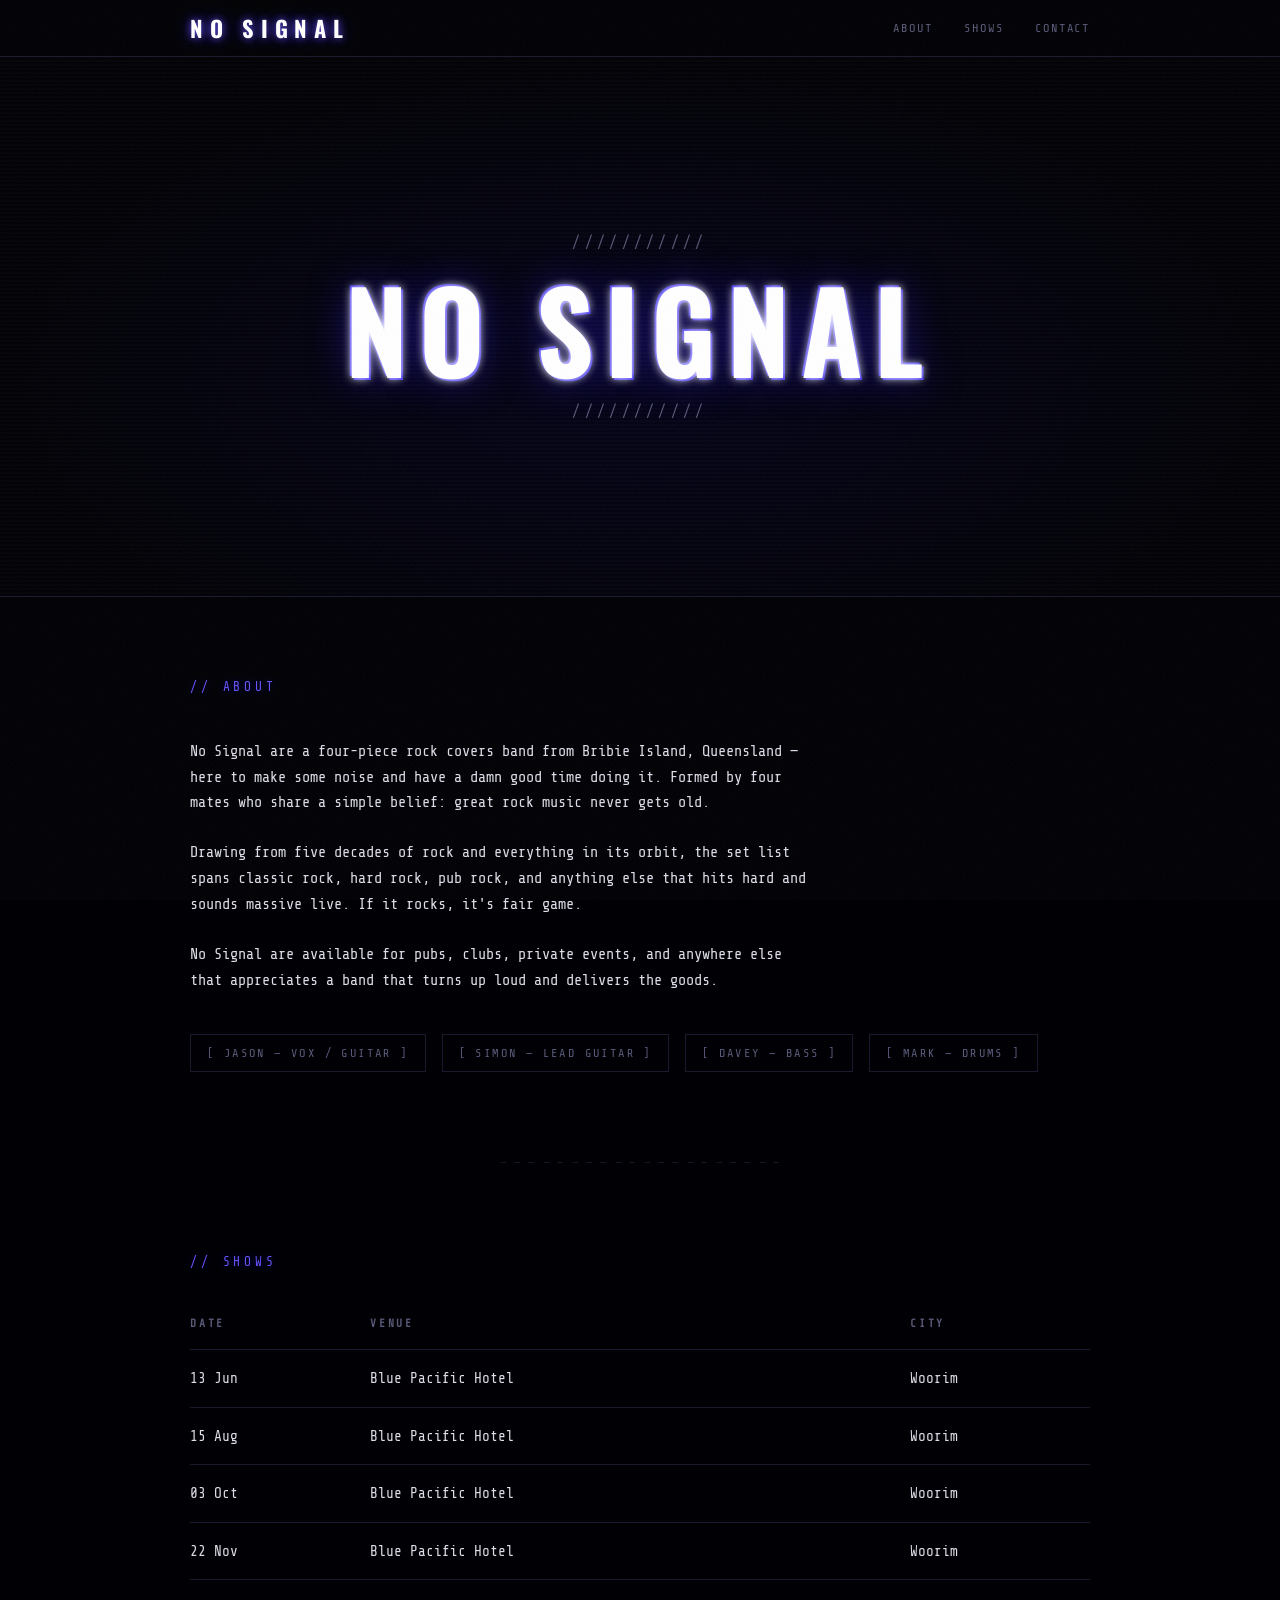
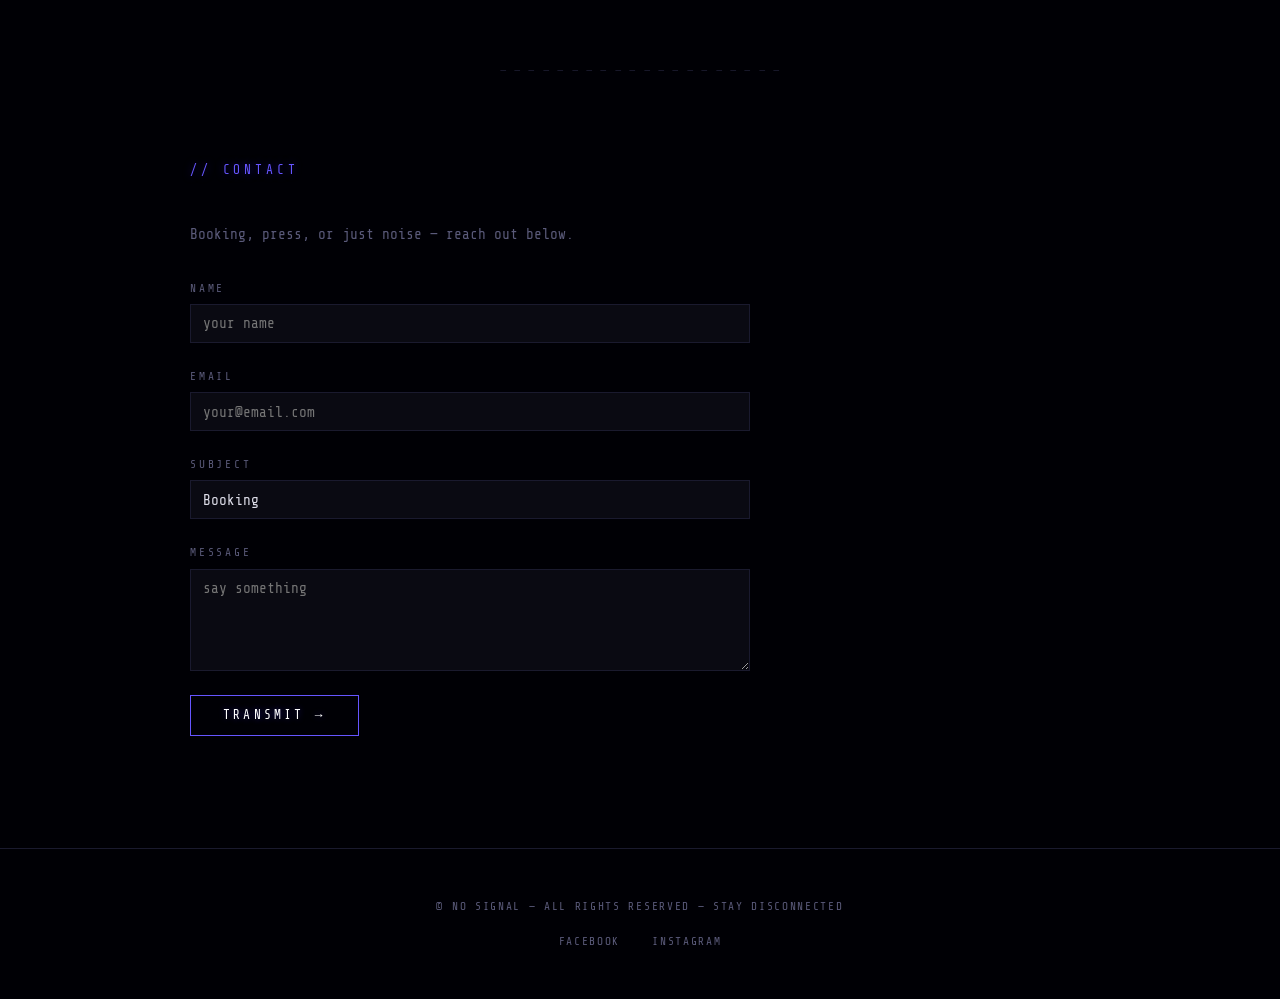
==== index.html @ b565d9ef "Hook up contact form to Formspree" ====
<!DOCTYPE html>
<html lang="en">
<head>
  <meta charset="UTF-8" />
  <meta name="viewport" content="width=device-width, initial-scale=1.0" />
  <title>NO SIGNAL</title>
  <link rel="stylesheet" href="style.css" />
</head>
<body>

  <div class="noise"></div>

  <header>
    <div class="header-inner">
      <h1 class="band-name">NO SIGNAL</h1>
      <nav>
        <a href="#about">ABOUT</a>
        <a href="#shows">SHOWS</a>
        <a href="#contact">CONTACT</a>
      </nav>
    </div>
  </header>

  <section class="hero">
    <div class="hero-text">
      <span class="static-line">///////////</span>
      <h2>NO SIGNAL</h2>
      <span class="static-line">///////////</span>
    </div>
  </section>

  <section id="about" class="section">
    <div class="section-inner">
      <h3 class="section-title">// ABOUT</h3>
      <div class="about-content">
        <p>
          No Signal are a four-piece rock covers band from Bribie Island,
          Queensland — here to make some noise and have a damn good time
          doing it. Formed by four mates who share a simple belief: great
          rock music never gets old.
        </p>
        <p>
          Drawing from five decades of rock and everything in its orbit,
          the set list spans classic rock, hard rock, pub rock, and
          anything else that hits hard and sounds massive live. If it
          rocks, it's fair game.
        </p>
        <p>
          No Signal are available for pubs, clubs, private events, and
          anywhere else that appreciates a band that turns up loud and
          delivers the goods.
        </p>
        <div class="members">
          <div class="member">[ JASON — VOX / GUITAR ]</div>
          <div class="member">[ SIMON — LEAD GUITAR ]</div>
          <div class="member">[ DAVEY — BASS ]</div>
          <div class="member">[ MARK — DRUMS ]</div>
        </div>
      </div>
    </div>
  </section>

  <div class="divider">— — — — — — — — — — — — — — — — — — — —</div>

  <section id="shows" class="section">
    <div class="section-inner">
      <h3 class="section-title">// SHOWS</h3>
      <table class="shows-table">
        <thead>
          <tr>
            <th>DATE</th>
            <th>VENUE</th>
            <th>CITY</th>
            <th></th>
          </tr>
        </thead>
        <tbody>
          <tr>
            <td>13 Jun</td>
            <td>Blue Pacific Hotel</td>
            <td>Woorim</td>
            <td></td>
          </tr>
          <tr>
            <td>15 Aug</td>
            <td>Blue Pacific Hotel</td>
            <td>Woorim</td>
            <td></td>
          </tr>
          <tr>
            <td>03 Oct</td>
            <td>Blue Pacific Hotel</td>
            <td>Woorim</td>
            <td></td>
          </tr>
          <tr>
            <td>22 Nov</td>
            <td>Blue Pacific Hotel</td>
            <td>Woorim</td>
            <td></td>
          </tr>
        </tbody>
      </table>
    </div>
  </section>

  <div class="divider">— — — — — — — — — — — — — — — — — — — —</div>

  <section id="contact" class="section">
    <div class="section-inner">
      <h3 class="section-title">// CONTACT</h3>
      <p class="contact-intro">Booking, press, or just noise — reach out below.</p>
      <form class="contact-form" action="https://formspree.io/f/mnjyqgdb" method="POST" onsubmit="handleSubmit(event)">
        <div class="field">
          <label for="name">NAME</label>
          <input type="text" id="name" name="name" placeholder="your name" required />
        </div>
        <div class="field">
          <label for="email">EMAIL</label>
          <input type="email" id="email" name="email" placeholder="your@email.com" required />
        </div>
        <div class="field">
          <label for="subject">SUBJECT</label>
          <select id="subject" name="subject">
            <option value="booking">Booking</option>
            <option value="press">Press</option>
            <option value="other">Other</option>
          </select>
        </div>
        <div class="field">
          <label for="message">MESSAGE</label>
          <textarea id="message" name="message" placeholder="say something" rows="5" required></textarea>
        </div>
        <button type="submit" class="submit-btn">TRANSMIT →</button>
        <p class="form-note" id="form-note"></p>
      </form>
    </div>
  </section>

  <footer>
    <p>© NO SIGNAL — ALL RIGHTS RESERVED — STAY DISCONNECTED</p>
    <div class="socials">
      <a href="https://www.facebook.com/profile.php?id=61578885463673" target="_blank" rel="noopener">FACEBOOK</a>
      <a href="https://www.instagram.com/no_signal_bribie" target="_blank" rel="noopener">INSTAGRAM</a>
    </div>
  </footer>

  <script src="script.js"></script>
</body>
</html>
---- style.css ----
@import url('https://fonts.googleapis.com/css2?family=Share+Tech+Mono&family=Oswald:wght@700&display=swap');

*, *::before, *::after {
  box-sizing: border-box;
  margin: 0;
  padding: 0;
}

:root {
  --bg: #000005;
  --surface: #0a0a12;
  --border: #1a1a2e;
  --text: #dddde8;
  --dim: #5a5a7a;
  --accent: #3322ee;
  --accent-bright: #6655ff;
  --glow: rgba(51, 34, 238, 0.5);
  --mono: 'Share Tech Mono', monospace;
  --display: 'Oswald', sans-serif;
}

html {
  scroll-behavior: smooth;
}

body {
  background: var(--bg);
  color: var(--text);
  font-family: var(--mono);
  font-size: 14px;
  line-height: 1.7;
  overflow-x: hidden;
  position: relative;
}

/* Grain overlay */
.noise {
  pointer-events: none;
  position: fixed;
  inset: 0;
  z-index: 999;
  opacity: 0.04;
  background-image: url("data:image/svg+xml,%3Csvg viewBox='0 0 256 256' xmlns='http://www.w3.org/2000/svg'%3E%3Cfilter id='noise'%3E%3CfeTurbulence type='fractalNoise' baseFrequency='0.9' numOctaves='4' stitchTiles='stitch'/%3E%3C/filter%3E%3Crect width='100%25' height='100%25' filter='url(%23noise)'/%3E%3C/svg%3E");
  background-size: 200px 200px;
}

/* ── HEADER ── */
header {
  position: sticky;
  top: 0;
  z-index: 100;
  background: var(--bg);
  border-bottom: 1px solid var(--border);
  padding: 0 2rem;
}

.header-inner {
  max-width: 900px;
  margin: 0 auto;
  display: flex;
  align-items: center;
  justify-content: space-between;
  height: 56px;
}

.band-name {
  font-family: var(--display);
  font-size: 1.4rem;
  letter-spacing: 0.3em;
  color: #fff;
  text-shadow: 0 0 8px var(--accent-bright), 0 0 20px var(--glow);
}

nav {
  display: flex;
  gap: 2rem;
}

nav a {
  color: var(--dim);
  text-decoration: none;
  letter-spacing: 0.15em;
  font-size: 0.75rem;
  transition: color 0.15s;
}

nav a:hover {
  color: #fff;
  text-shadow: 0 0 8px var(--glow);
}

/* ── HERO ── */
.hero {
  min-height: 60vh;
  display: flex;
  align-items: center;
  justify-content: center;
  text-align: center;
  background:
    repeating-linear-gradient(
      0deg,
      transparent,
      transparent 2px,
      rgba(255,255,255,0.015) 2px,
      rgba(255,255,255,0.015) 4px
    ),
    var(--bg);
  border-bottom: 1px solid var(--border);
  position: relative;
  overflow: hidden;
}

.hero::before {
  content: '';
  position: absolute;
  inset: 0;
  background: radial-gradient(ellipse at 50% 60%, rgba(51,34,238,0.08) 0%, transparent 70%);
}

.hero-text {
  position: relative;
  z-index: 1;
}


.hero-text h2 {
  font-family: var(--display);
  font-size: clamp(3rem, 10vw, 7rem);
  letter-spacing: 0.1em;
  line-height: 1;
  color: #fff;
  text-shadow:
    0 0 10px #fff,
    2px 2px 0 var(--accent),
    -2px -2px 0 var(--accent),
    0 0 40px var(--glow);
  margin: 1rem 0;
}

.static-line {
  display: block;
  color: var(--dim);
  letter-spacing: 0.3em;
  font-size: 0.9rem;
}

/* ── SECTIONS ── */
.section {
  padding: 5rem 2rem;
}

.section-inner {
  max-width: 900px;
  margin: 0 auto;
}

.section-title {
  font-family: var(--mono);
  font-size: 0.8rem;
  letter-spacing: 0.3em;
  color: var(--accent-bright);
  margin-bottom: 2.5rem;
  font-weight: normal;
  text-shadow: 0 0 8px var(--glow);
}

/* ── ABOUT ── */
.about-content p {
  max-width: 620px;
  color: var(--text);
  margin-bottom: 1.5rem;
  font-size: 0.95rem;
}

.members {
  display: flex;
  flex-wrap: wrap;
  gap: 1rem;
  margin-top: 2.5rem;
}

.member {
  border: 1px solid var(--border);
  padding: 0.5rem 1rem;
  color: var(--dim);
  font-size: 0.75rem;
  letter-spacing: 0.2em;
}

/* ── DIVIDER ── */
.divider {
  text-align: center;
  color: var(--border);
  font-size: 0.75rem;
  letter-spacing: 0.1em;
  overflow: hidden;
}

/* ── SHOWS ── */
.shows-table {
  width: 100%;
  border-collapse: collapse;
}

.shows-table th {
  text-align: left;
  font-size: 0.7rem;
  letter-spacing: 0.25em;
  color: var(--dim);
  padding-bottom: 1rem;
  border-bottom: 1px solid var(--border);
}

.shows-table td {
  padding: 1rem 0;
  border-bottom: 1px solid var(--border);
  font-size: 0.9rem;
}

.shows-table tr:hover td {
  color: #fff;
  text-shadow: 0 0 6px var(--glow);
}

.ticket-link {
  color: var(--accent-bright);
  text-decoration: none;
  font-size: 0.75rem;
  letter-spacing: 0.1em;
  opacity: 0.7;
  transition: opacity 0.15s;
}

.ticket-link:hover {
  opacity: 1;
}

/* ── CONTACT ── */
.contact-intro {
  color: var(--dim);
  margin-bottom: 2rem;
  font-size: 0.9rem;
}

.contact-form {
  max-width: 560px;
}

.field {
  margin-bottom: 1.5rem;
  display: flex;
  flex-direction: column;
  gap: 0.4rem;
}

.field label {
  font-size: 0.7rem;
  letter-spacing: 0.25em;
  color: var(--dim);
}

.field input,
.field textarea,
.field select {
  background: var(--surface);
  border: 1px solid var(--border);
  color: var(--text);
  font-family: var(--mono);
  font-size: 0.9rem;
  padding: 0.65rem 0.75rem;
  outline: none;
  transition: border-color 0.15s;
  width: 100%;
  appearance: none;
}

.field input:focus,
.field textarea:focus,
.field select:focus {
  border-color: var(--accent-bright);
  box-shadow: 0 0 8px var(--glow);
}

.field textarea {
  resize: vertical;
}

.submit-btn {
  background: transparent;
  border: 1px solid var(--accent-bright);
  color: #fff;
  font-family: var(--mono);
  font-size: 0.8rem;
  letter-spacing: 0.25em;
  padding: 0.75rem 2rem;
  cursor: pointer;
  transition: background 0.15s, box-shadow 0.15s;
  text-shadow: 0 0 6px var(--glow);
}

.submit-btn:hover {
  background: var(--accent);
  box-shadow: 0 0 16px var(--glow);
}

.form-note {
  margin-top: 1rem;
  font-size: 0.8rem;
  color: var(--dim);
  min-height: 1.2em;
}

/* ── FOOTER ── */
footer {
  padding: 3rem 2rem;
  border-top: 1px solid var(--border);
  text-align: center;
  color: var(--dim);
  font-size: 0.7rem;
  letter-spacing: 0.15em;
}

.socials {
  display: flex;
  justify-content: center;
  gap: 2rem;
  margin-top: 1rem;
}

.socials a {
  color: var(--dim);
  text-decoration: none;
  transition: color 0.15s;
}

.socials a:hover {
  color: #fff;
  text-shadow: 0 0 8px var(--glow);
}

/* ── RESPONSIVE ── */
@media (max-width: 600px) {
  .header-inner {
    flex-direction: column;
    height: auto;
    padding: 0.75rem 0;
    gap: 0.5rem;
  }

  nav {
    gap: 1.2rem;
  }

  .shows-table th:last-child,
  .shows-table td:last-child {
    display: none;
  }
}
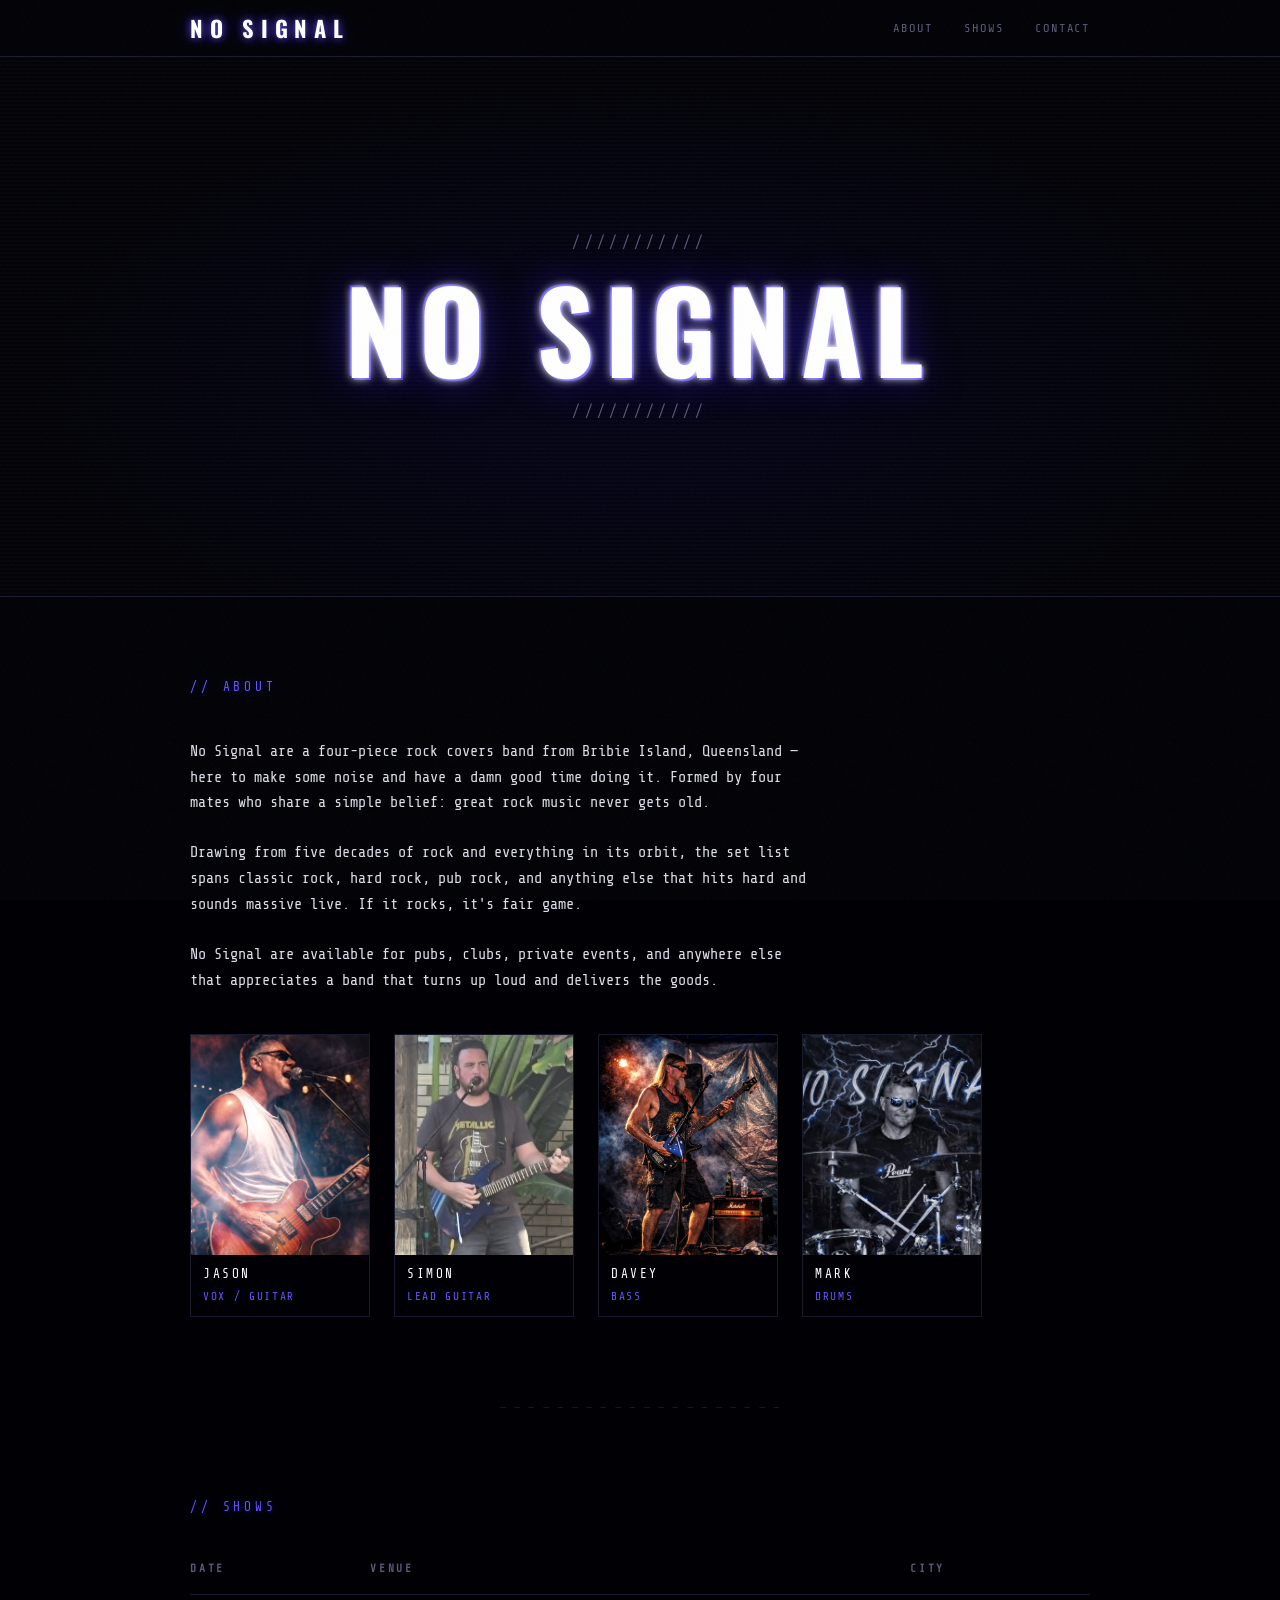
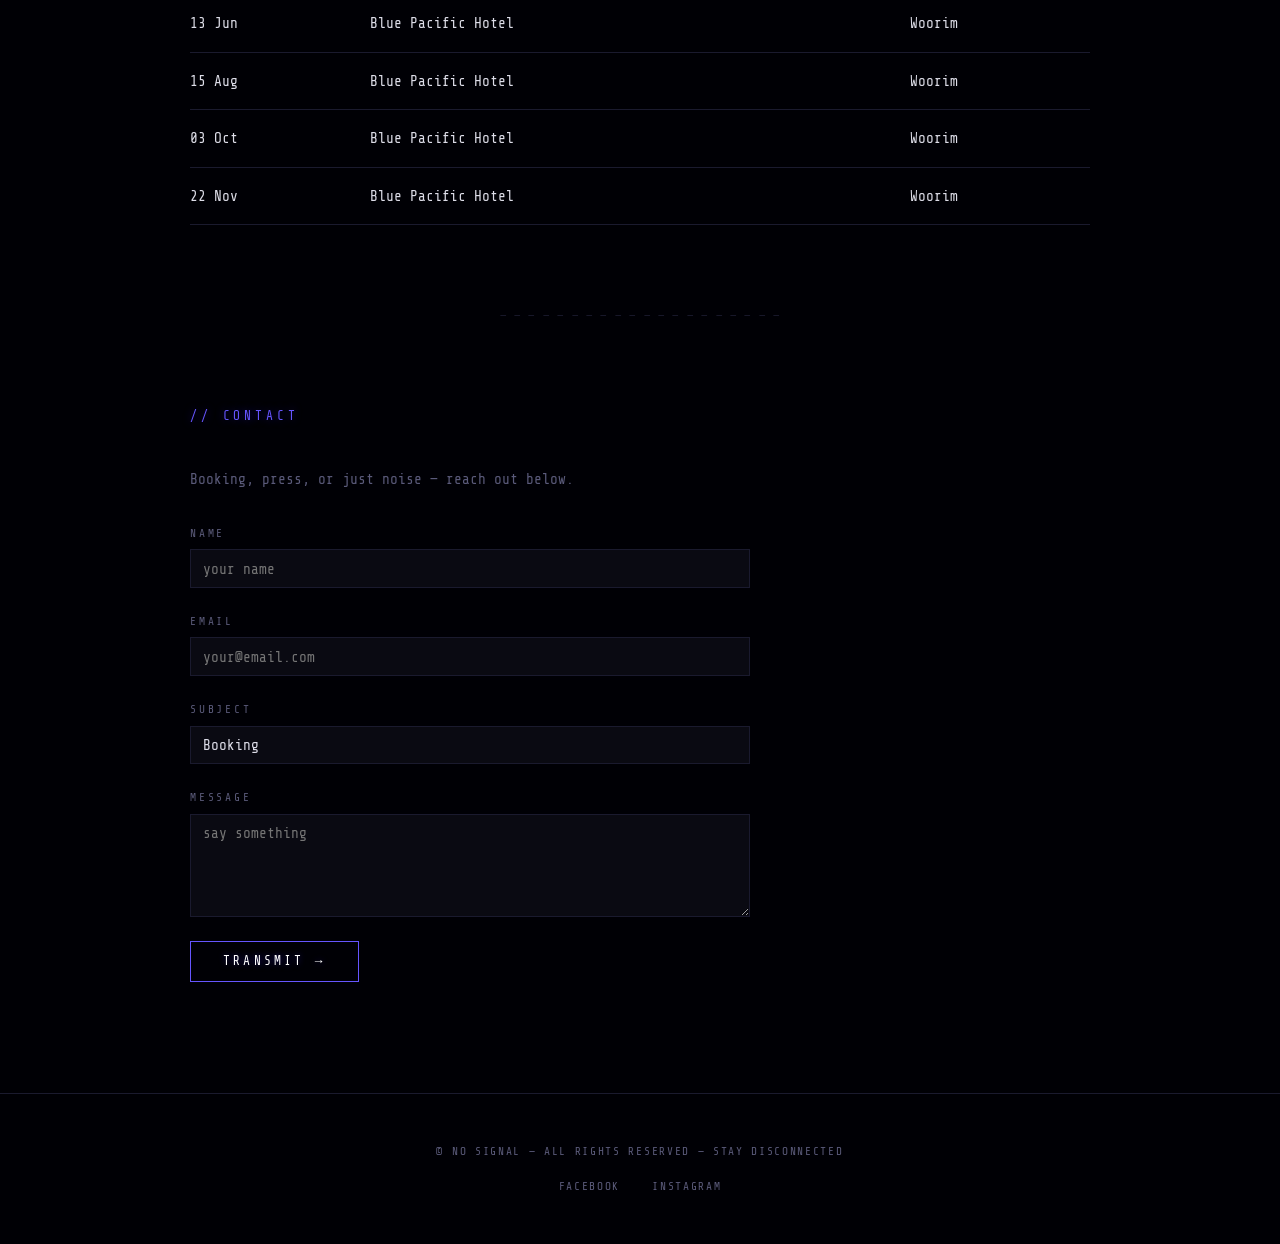
==== commit 6b3c8acb: "Add member photos to About section" ====
--- a/index.html
+++ b/index.html
@@ -51,10 +51,26 @@
           delivers the goods.
         </p>
         <div class="members">
-          <div class="member">[ JASON — VOX / GUITAR ]</div>
-          <div class="member">[ SIMON — LEAD GUITAR ]</div>
-          <div class="member">[ DAVEY — BASS ]</div>
-          <div class="member">[ MARK — DRUMS ]</div>
+          <div class="member">
+            <img src="images/jason.png" alt="Jason" class="member-photo" />
+            <div class="member-name">JASON</div>
+            <div class="member-role">VOX / GUITAR</div>
+          </div>
+          <div class="member">
+            <img src="images/Simon_bio.jpg" alt="Simon" class="member-photo" />
+            <div class="member-name">SIMON</div>
+            <div class="member-role">LEAD GUITAR</div>
+          </div>
+          <div class="member">
+            <img src="images/Davey.jpg" alt="Davey" class="member-photo" />
+            <div class="member-name">DAVEY</div>
+            <div class="member-role">BASS</div>
+          </div>
+          <div class="member">
+            <img src="images/mark.png" alt="Mark" class="member-photo" />
+            <div class="member-name">MARK</div>
+            <div class="member-role">DRUMS</div>
+          </div>
         </div>
       </div>
     </div>
@@ -110,7 +126,7 @@
     <div class="section-inner">
       <h3 class="section-title">// CONTACT</h3>
       <p class="contact-intro">Booking, press, or just noise — reach out below.</p>
-      <form class="contact-form" action="https://formspree.io/f/mnjyqgdb" method="POST" onsubmit="handleSubmit(event)">
+      <form class="contact-form" onsubmit="handleSubmit(event)">
         <div class="field">
           <label for="name">NAME</label>
           <input type="text" id="name" name="name" placeholder="your name" required />
--- a/style.css
+++ b/style.css
@@ -175,16 +175,38 @@
 .members {
   display: flex;
   flex-wrap: wrap;
-  gap: 1rem;
+  gap: 1.5rem;
   margin-top: 2.5rem;
 }
 
 .member {
   border: 1px solid var(--border);
-  padding: 0.5rem 1rem;
-  color: var(--dim);
-  font-size: 0.75rem;
+  width: 180px;
+  overflow: hidden;
+  flex-shrink: 0;
+}
+
+.member-photo {
+  width: 100%;
+  height: 220px;
+  object-fit: cover;
+  object-position: top;
+  display: block;
+  filter: grayscale(20%) contrast(1.05);
+}
+
+.member-name {
+  padding: 0.6rem 0.75rem 0.1rem;
+  font-size: 0.8rem;
   letter-spacing: 0.2em;
+  color: #fff;
+}
+
+.member-role {
+  padding: 0 0.75rem 0.6rem;
+  font-size: 0.7rem;
+  letter-spacing: 0.15em;
+  color: var(--accent-bright);
 }
 
 /* ── DIVIDER ── */
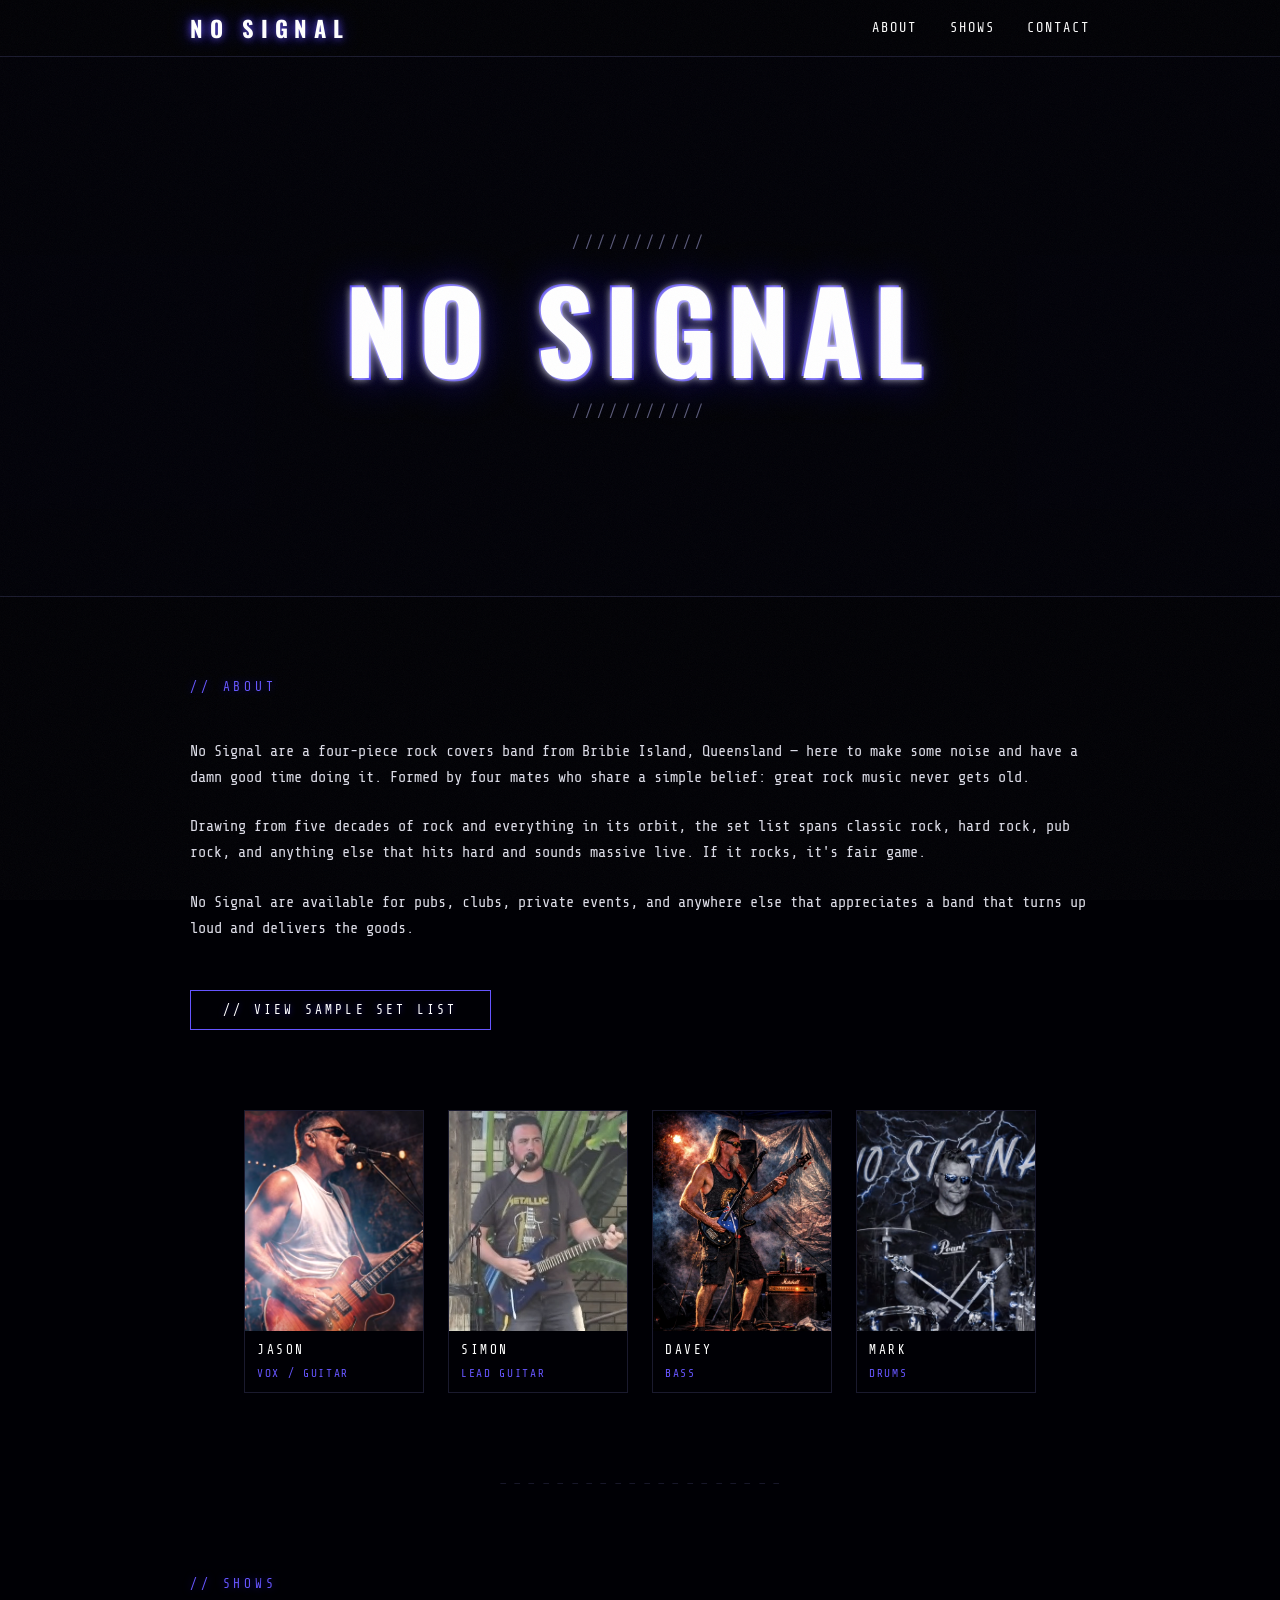
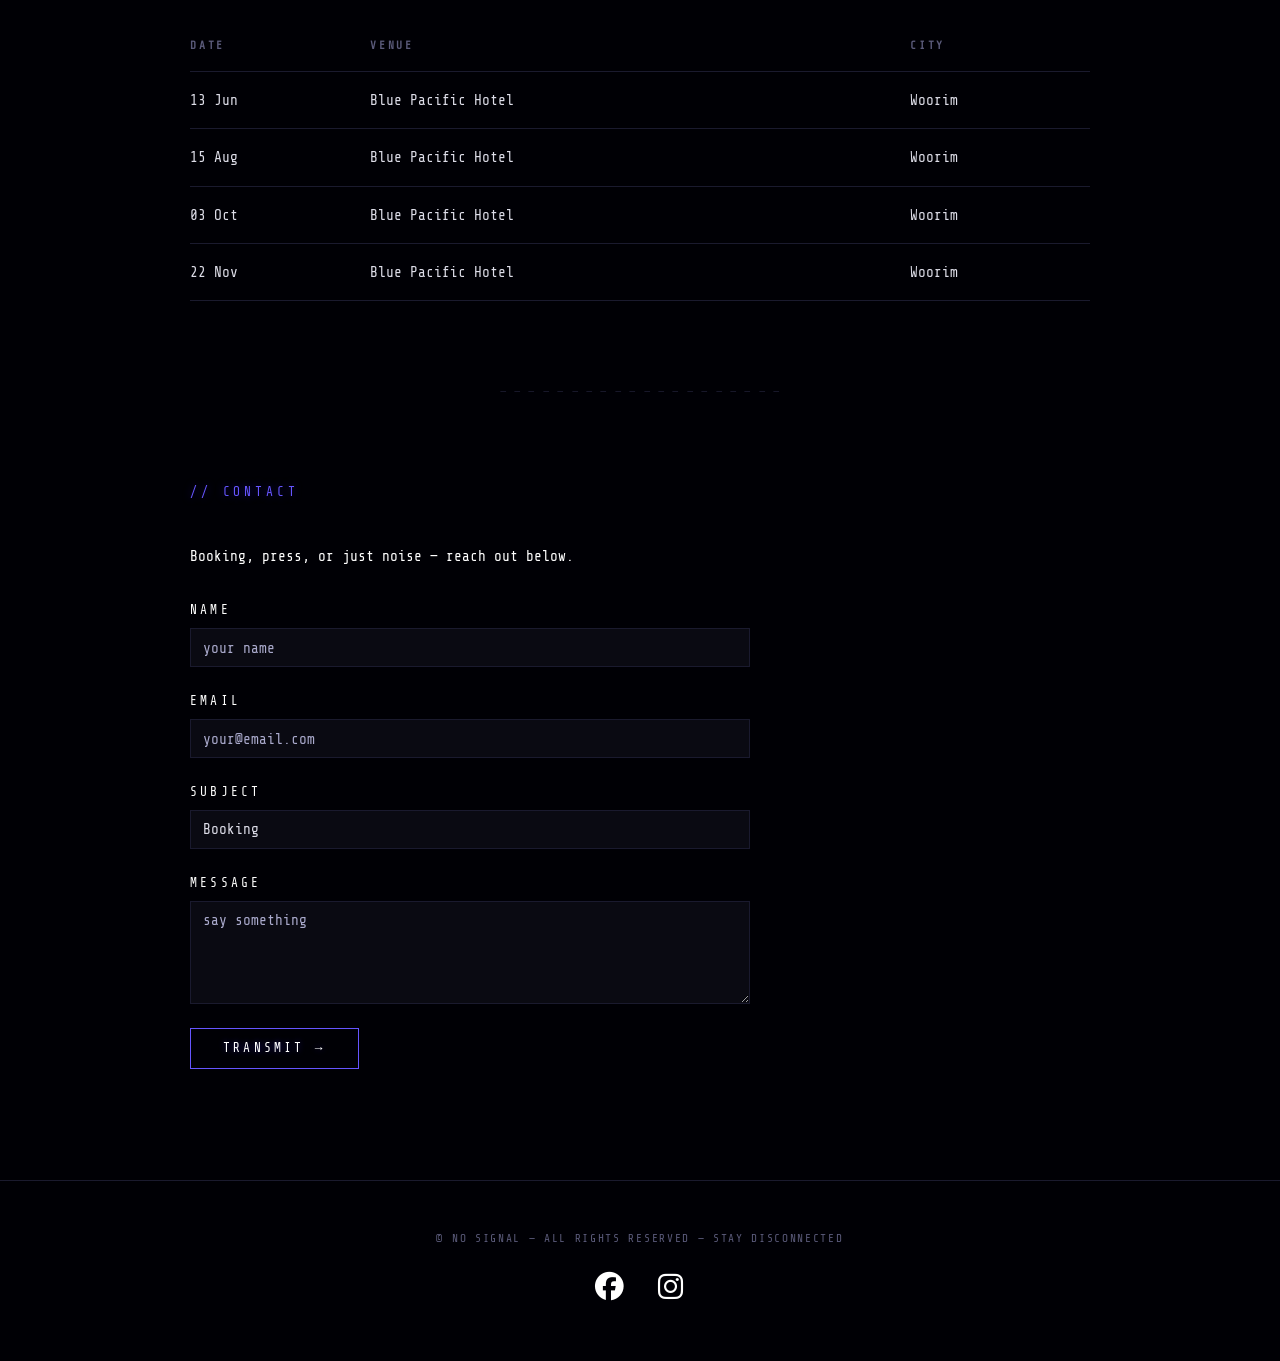
==== commit aa829f71: "Add banner image, set list modal, brighter nav/form text, social icons, centred members, full-width " ====
--- a/index.html
+++ b/index.html
@@ -5,6 +5,7 @@
   <meta name="viewport" content="width=device-width, initial-scale=1.0" />
   <title>NO SIGNAL</title>
   <link rel="stylesheet" href="style.css" />
+  <link rel="stylesheet" href="https://cdnjs.cloudflare.com/ajax/libs/font-awesome/6.5.0/css/all.min.css" />
 </head>
 <body>
 
@@ -50,6 +51,8 @@
           anywhere else that appreciates a band that turns up loud and
           delivers the goods.
         </p>
+        <button class="setlist-btn" onclick="openSetlist()">// VIEW SAMPLE SET LIST</button>
+
         <div class="members">
           <div class="member">
             <img src="images/jason.png" alt="Jason" class="member-photo" />
@@ -126,7 +129,7 @@
     <div class="section-inner">
       <h3 class="section-title">// CONTACT</h3>
       <p class="contact-intro">Booking, press, or just noise — reach out below.</p>
-      <form class="contact-form" onsubmit="handleSubmit(event)">
+      <form class="contact-form" action="https://formspree.io/f/mnjyqgdb" method="POST" onsubmit="handleSubmit(event)">
         <div class="field">
           <label for="name">NAME</label>
           <input type="text" id="name" name="name" placeholder="your name" required />
@@ -156,10 +159,20 @@
   <footer>
     <p>© NO SIGNAL — ALL RIGHTS RESERVED — STAY DISCONNECTED</p>
     <div class="socials">
-      <a href="https://www.facebook.com/profile.php?id=61578885463673" target="_blank" rel="noopener">FACEBOOK</a>
-      <a href="https://www.instagram.com/no_signal_bribie" target="_blank" rel="noopener">INSTAGRAM</a>
+      <a href="https://www.facebook.com/profile.php?id=61578885463673" target="_blank" rel="noopener" aria-label="Facebook"><i class="fa-brands fa-facebook"></i></a>
+      <a href="https://www.instagram.com/no_signal_bribie" target="_blank" rel="noopener" aria-label="Instagram"><i class="fa-brands fa-instagram"></i></a>
     </div>
   </footer>
+
+  <div class="modal-overlay" id="setlist-modal" onclick="closeSetlist(event)">
+    <div class="modal">
+      <div class="modal-header">
+        <span class="section-title">// SET LIST</span>
+        <button class="modal-close" onclick="closeSetlist()">&times;</button>
+      </div>
+      <ul class="setlist" id="setlist-content"></ul>
+    </div>
+  </div>
 
   <script src="script.js"></script>
 </body>
--- a/style.css
+++ b/style.css
@@ -77,11 +77,11 @@
 }
 
 nav a {
-  color: var(--dim);
+  color: #fff;
   text-decoration: none;
   letter-spacing: 0.15em;
-  font-size: 0.75rem;
-  transition: color 0.15s;
+  font-size: 0.85rem;
+  transition: color 0.15s, text-shadow 0.15s;
 }
 
 nav a:hover {
@@ -96,15 +96,7 @@
   align-items: center;
   justify-content: center;
   text-align: center;
-  background:
-    repeating-linear-gradient(
-      0deg,
-      transparent,
-      transparent 2px,
-      rgba(255,255,255,0.015) 2px,
-      rgba(255,255,255,0.015) 4px
-    ),
-    var(--bg);
+  background: url('images/banner.jpg') center center / cover no-repeat;
   border-bottom: 1px solid var(--border);
   position: relative;
   overflow: hidden;
@@ -114,7 +106,7 @@
   content: '';
   position: absolute;
   inset: 0;
-  background: radial-gradient(ellipse at 50% 60%, rgba(51,34,238,0.08) 0%, transparent 70%);
+  background: rgba(0, 0, 10, 0.5);
 }
 
 .hero-text {
@@ -166,7 +158,6 @@
 
 /* ── ABOUT ── */
 .about-content p {
-  max-width: 620px;
   color: var(--text);
   margin-bottom: 1.5rem;
   font-size: 0.95rem;
@@ -177,6 +168,7 @@
   flex-wrap: wrap;
   gap: 1.5rem;
   margin-top: 2.5rem;
+  justify-content: center;
 }
 
 .member {
@@ -259,7 +251,7 @@
 
 /* ── CONTACT ── */
 .contact-intro {
-  color: var(--dim);
+  color: #fff;
   margin-bottom: 2rem;
   font-size: 0.9rem;
 }
@@ -276,9 +268,14 @@
 }
 
 .field label {
-  font-size: 0.7rem;
+  font-size: 0.8rem;
   letter-spacing: 0.25em;
-  color: var(--dim);
+  color: #fff;
+}
+
+.field input::placeholder,
+.field textarea::placeholder {
+  color: #aaaacc;
 }
 
 .field input,
@@ -332,6 +329,92 @@
   min-height: 1.2em;
 }
 
+/* ── SET LIST BUTTON ── */
+.setlist-btn {
+  background: transparent;
+  border: 1px solid var(--accent-bright);
+  color: #fff;
+  font-family: var(--mono);
+  font-size: 0.8rem;
+  letter-spacing: 0.25em;
+  padding: 0.75rem 2rem;
+  cursor: pointer;
+  margin: 1.5rem 0 2.5rem;
+  transition: background 0.15s, box-shadow 0.15s;
+  text-shadow: 0 0 6px var(--glow);
+}
+
+.setlist-btn:hover {
+  background: var(--accent);
+  box-shadow: 0 0 16px var(--glow);
+}
+
+/* ── MODAL ── */
+.modal-overlay {
+  display: none;
+  position: fixed;
+  inset: 0;
+  background: rgba(0, 0, 10, 0.85);
+  z-index: 500;
+  align-items: center;
+  justify-content: center;
+}
+
+.modal-overlay.open {
+  display: flex;
+}
+
+.modal {
+  background: var(--surface);
+  border: 1px solid var(--border);
+  width: min(500px, 90vw);
+  max-height: 80vh;
+  overflow-y: auto;
+  padding: 2rem;
+}
+
+.modal-header {
+  display: flex;
+  justify-content: space-between;
+  align-items: center;
+  margin-bottom: 1.5rem;
+}
+
+.modal-header .section-title {
+  margin-bottom: 0;
+}
+
+.modal-close {
+  background: none;
+  border: none;
+  color: var(--dim);
+  font-size: 1.5rem;
+  cursor: pointer;
+  line-height: 1;
+  transition: color 0.15s;
+}
+
+.modal-close:hover {
+  color: #fff;
+}
+
+.setlist {
+  list-style: none;
+  padding: 0;
+}
+
+.setlist li {
+  padding: 0.65rem 0;
+  border-bottom: 1px solid var(--border);
+  font-size: 0.9rem;
+  color: var(--text);
+  letter-spacing: 0.05em;
+}
+
+.setlist li:last-child {
+  border-bottom: none;
+}
+
 /* ── FOOTER ── */
 footer {
   padding: 3rem 2rem;
@@ -350,14 +433,15 @@
 }
 
 .socials a {
-  color: var(--dim);
+  color: #fff;
   text-decoration: none;
-  transition: color 0.15s;
+  font-size: 1.8rem;
+  transition: color 0.15s, text-shadow 0.15s;
 }
 
 .socials a:hover {
-  color: #fff;
-  text-shadow: 0 0 8px var(--glow);
+  color: var(--accent-bright);
+  text-shadow: 0 0 12px var(--glow);
 }
 
 /* ── RESPONSIVE ── */
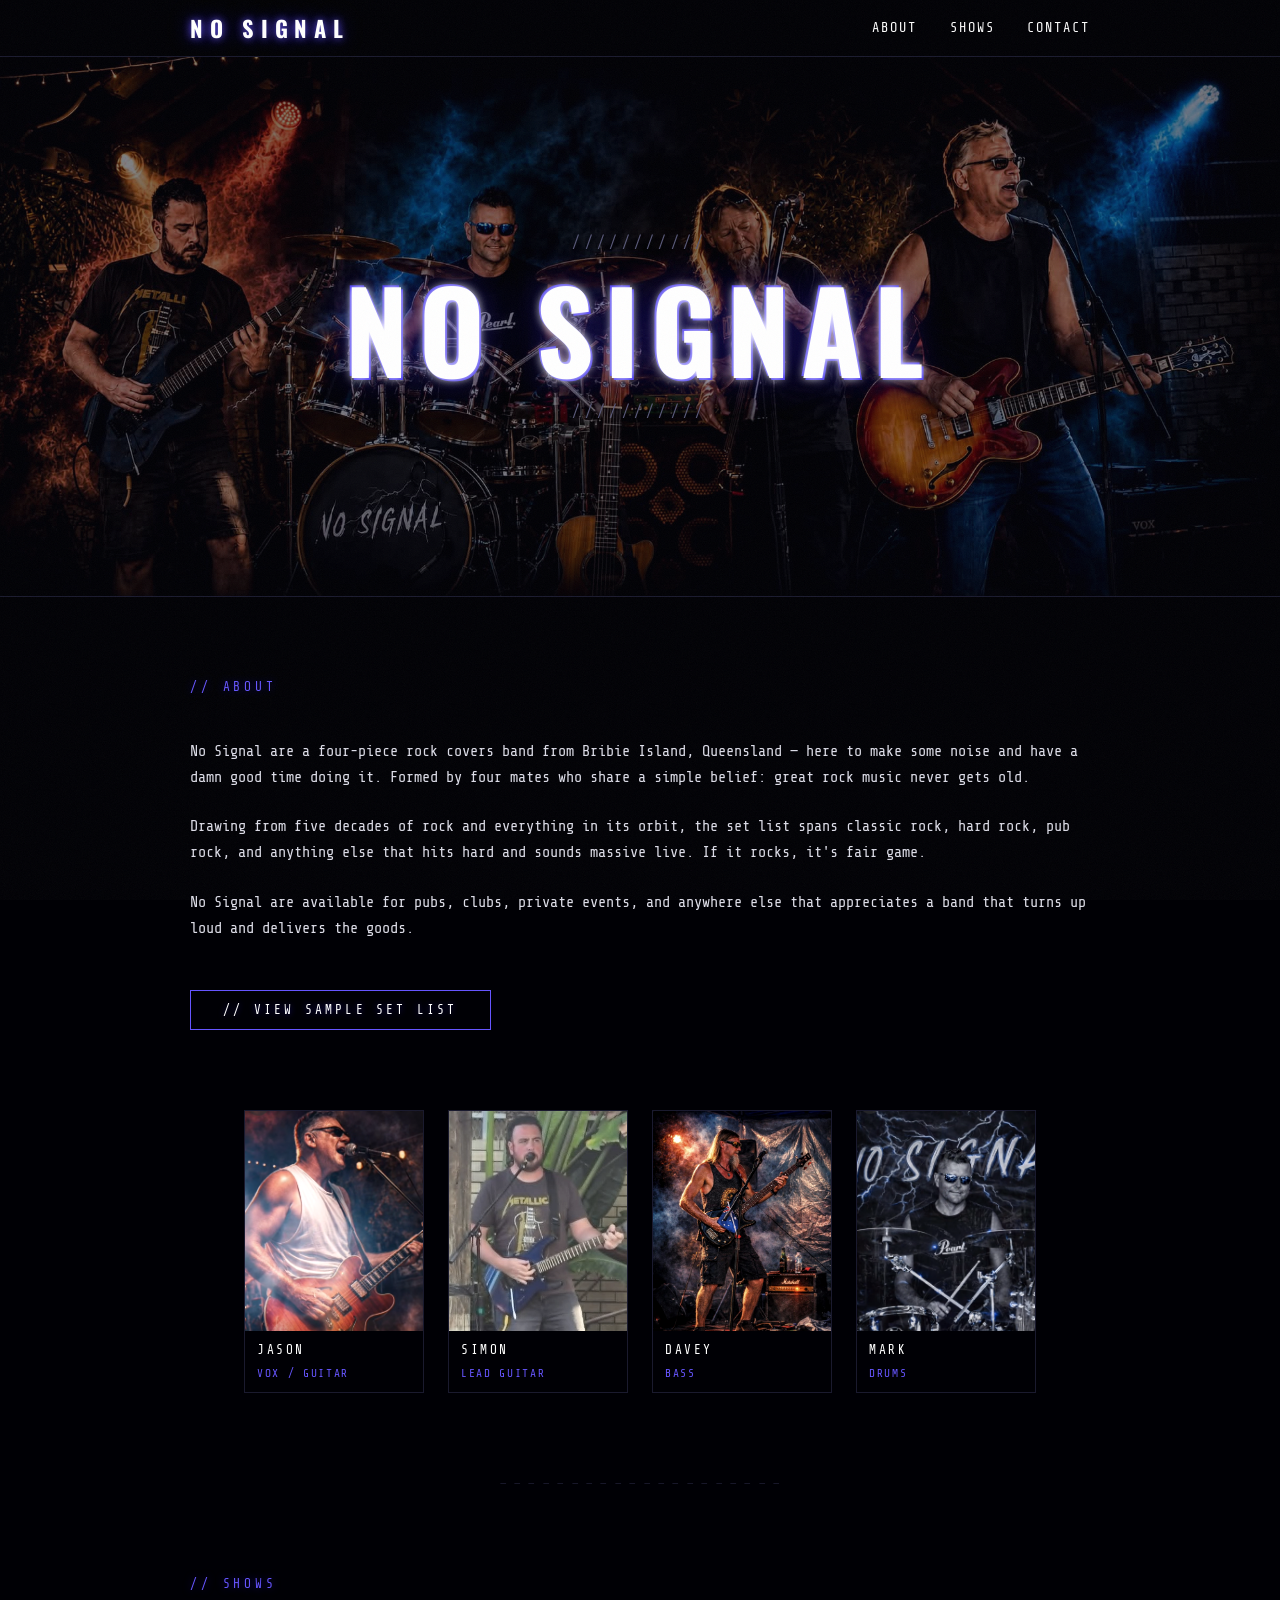
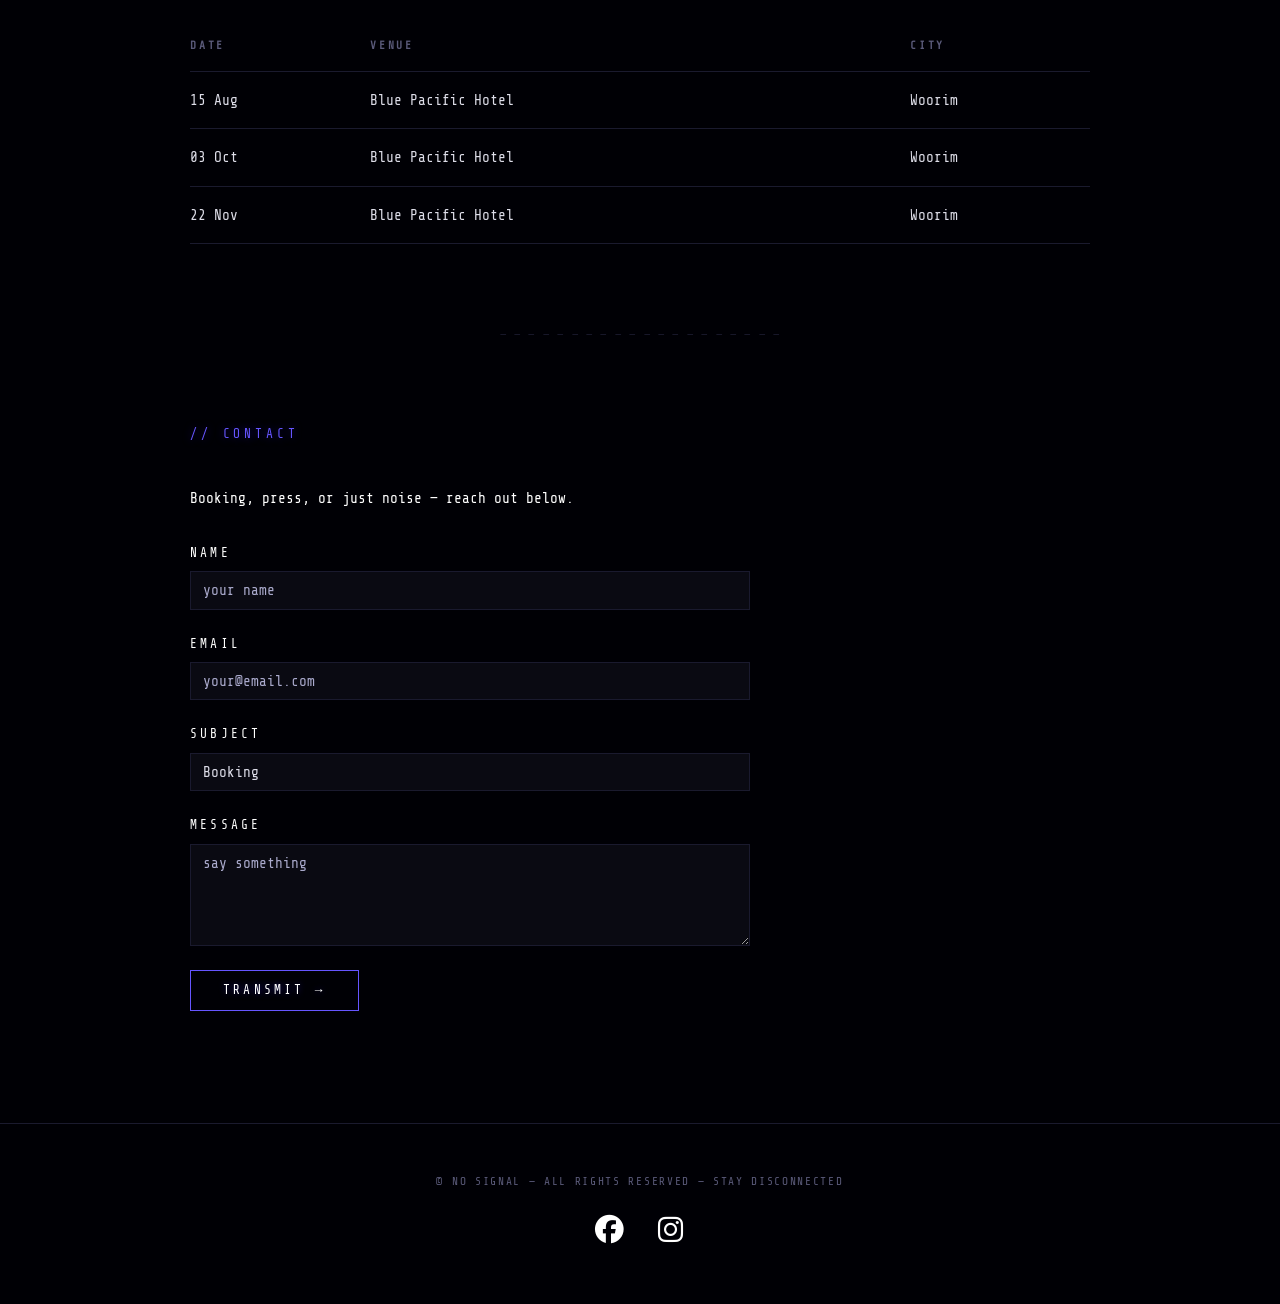
==== commit 7361df5b: "Update set list and remove past show date" ====
--- a/index.html
+++ b/index.html
@@ -95,12 +95,6 @@
         </thead>
         <tbody>
           <tr>
-            <td>13 Jun</td>
-            <td>Blue Pacific Hotel</td>
-            <td>Woorim</td>
-            <td></td>
-          </tr>
-          <tr>
             <td>15 Aug</td>
             <td>Blue Pacific Hotel</td>
             <td>Woorim</td>
--- a/style.css
+++ b/style.css
@@ -96,7 +96,7 @@
   align-items: center;
   justify-content: center;
   text-align: center;
-  background: url('images/banner.jpg') center center / cover no-repeat;
+  background: url('images/Banner.jpg') center center / cover no-repeat;
   border-bottom: 1px solid var(--border);
   position: relative;
   overflow: hidden;
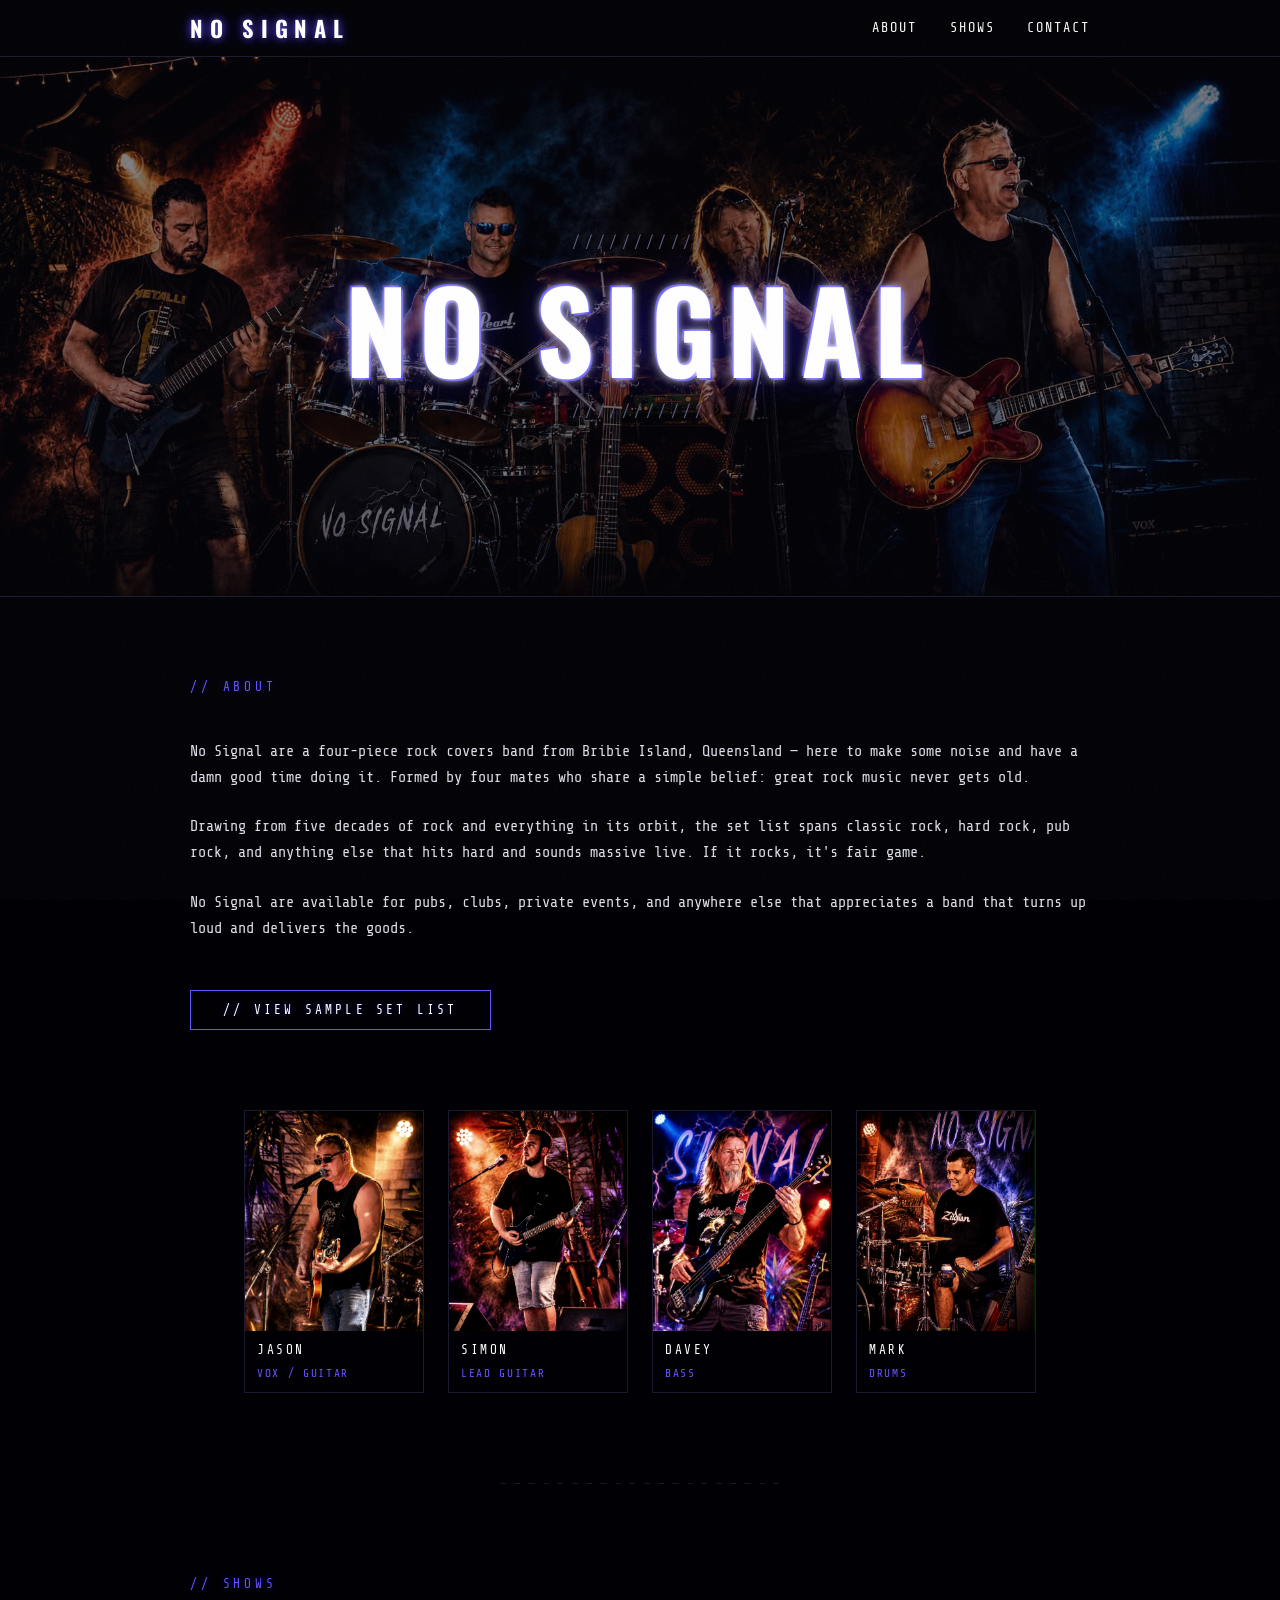
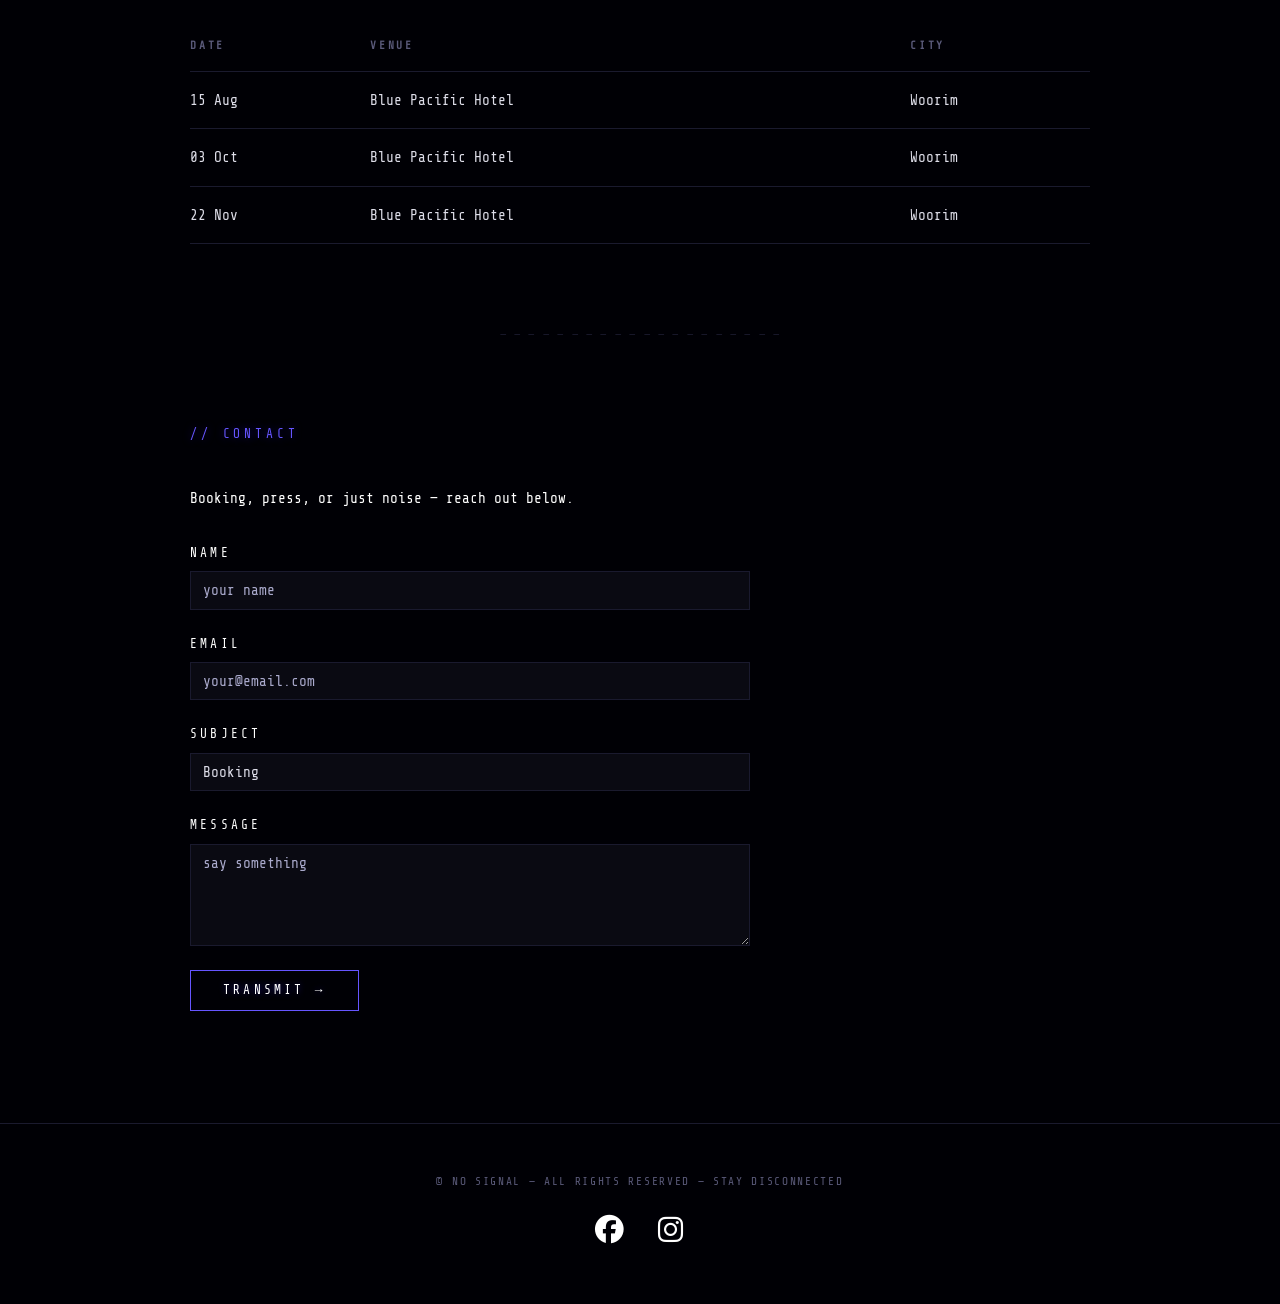
==== commit 9f60fa03: "Add Cloudflare Web Analytics to main site and EPK Same site token, dropped before </body> on both pa" ====
--- a/index.html
+++ b/index.html
@@ -169,5 +169,8 @@
   </div>
 
   <script src="script.js"></script>
+
+  <!-- Cloudflare Web Analytics --><script type='module' src='https://static.cloudflareinsights.com/beacon.min.js' data-cf-beacon='{"token": "9b5f95b2294747f0bf48a04da9910137"}'></script><!-- End Cloudflare Web Analytics -->
+
 </body>
 </html>
--- a/style.css
+++ b/style.css
@@ -445,6 +445,15 @@
 }
 
 /* ── RESPONSIVE ── */
+@media (max-width: 800px) {
+  .hero {
+    min-height: 0;
+    aspect-ratio: 1942 / 809;
+    background-size: contain;
+    background-color: var(--bg);
+  }
+}
+
 @media (max-width: 600px) {
   .header-inner {
     flex-direction: column;
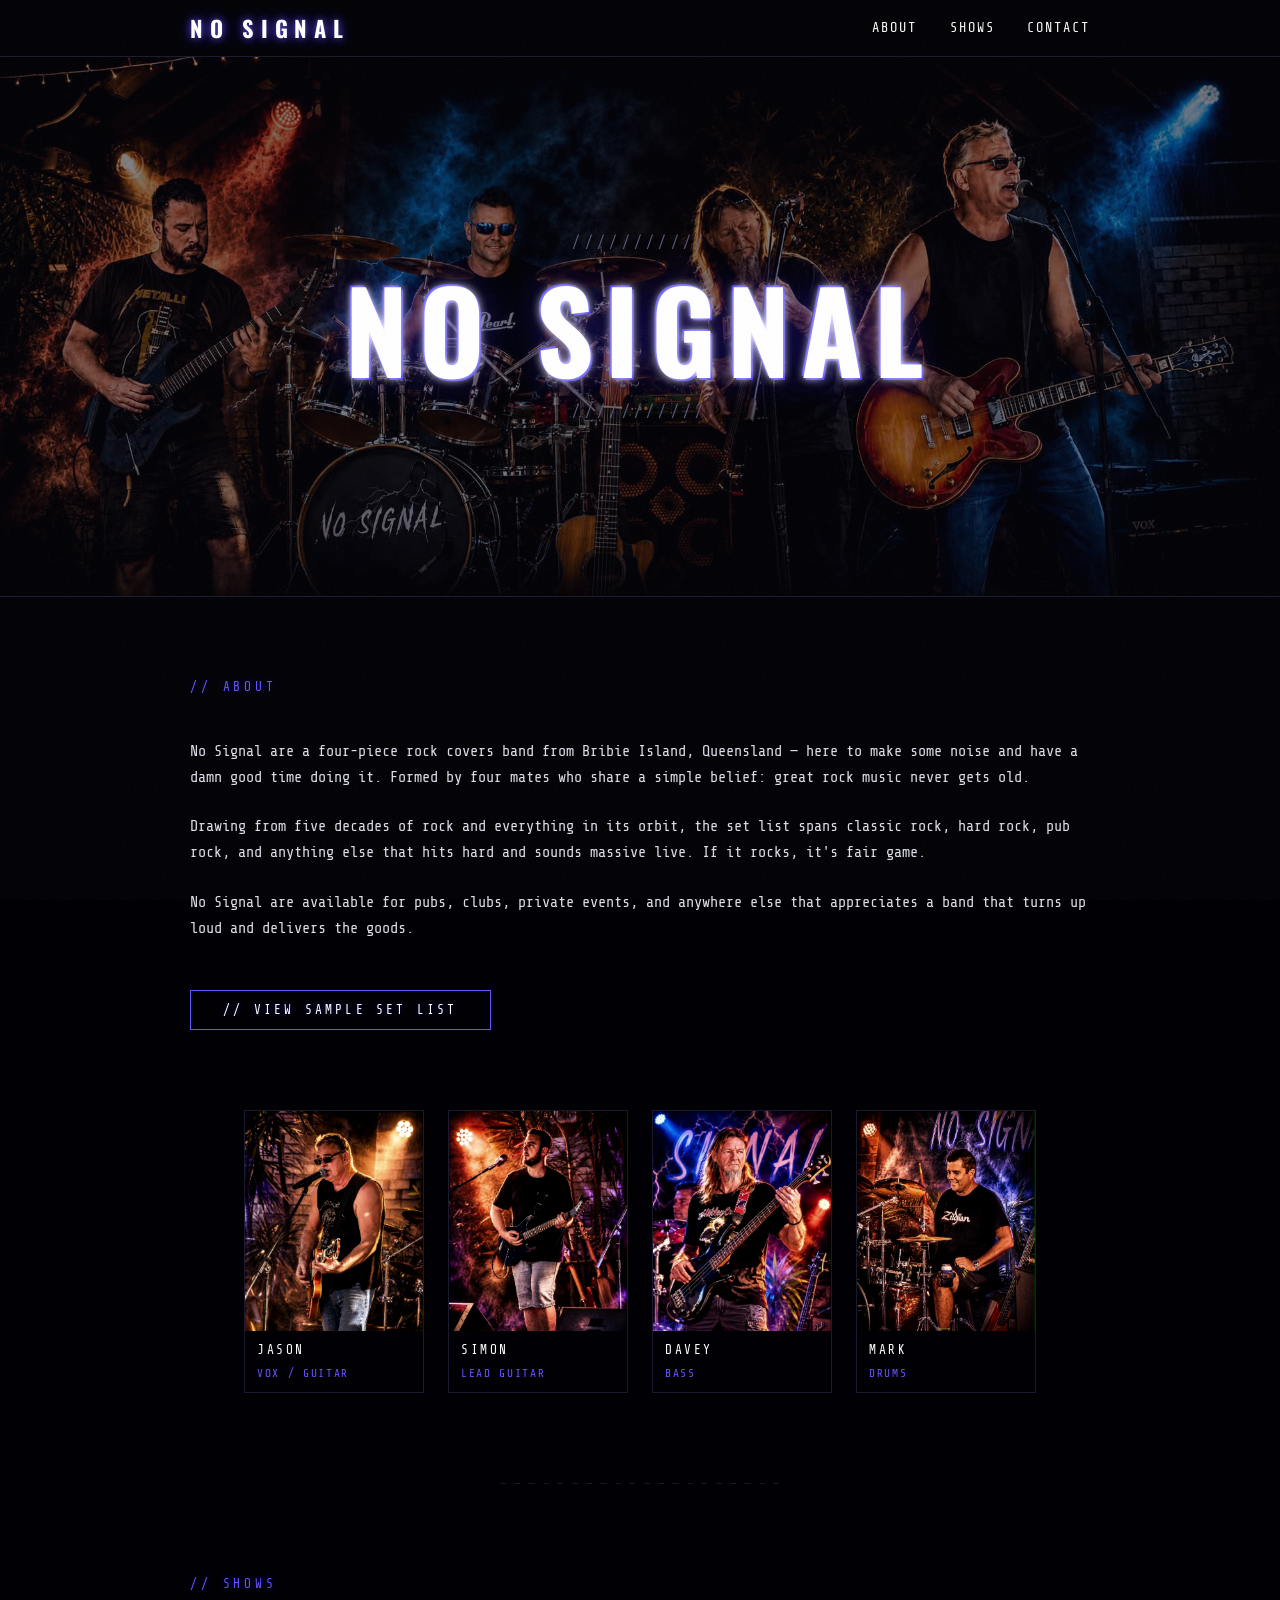
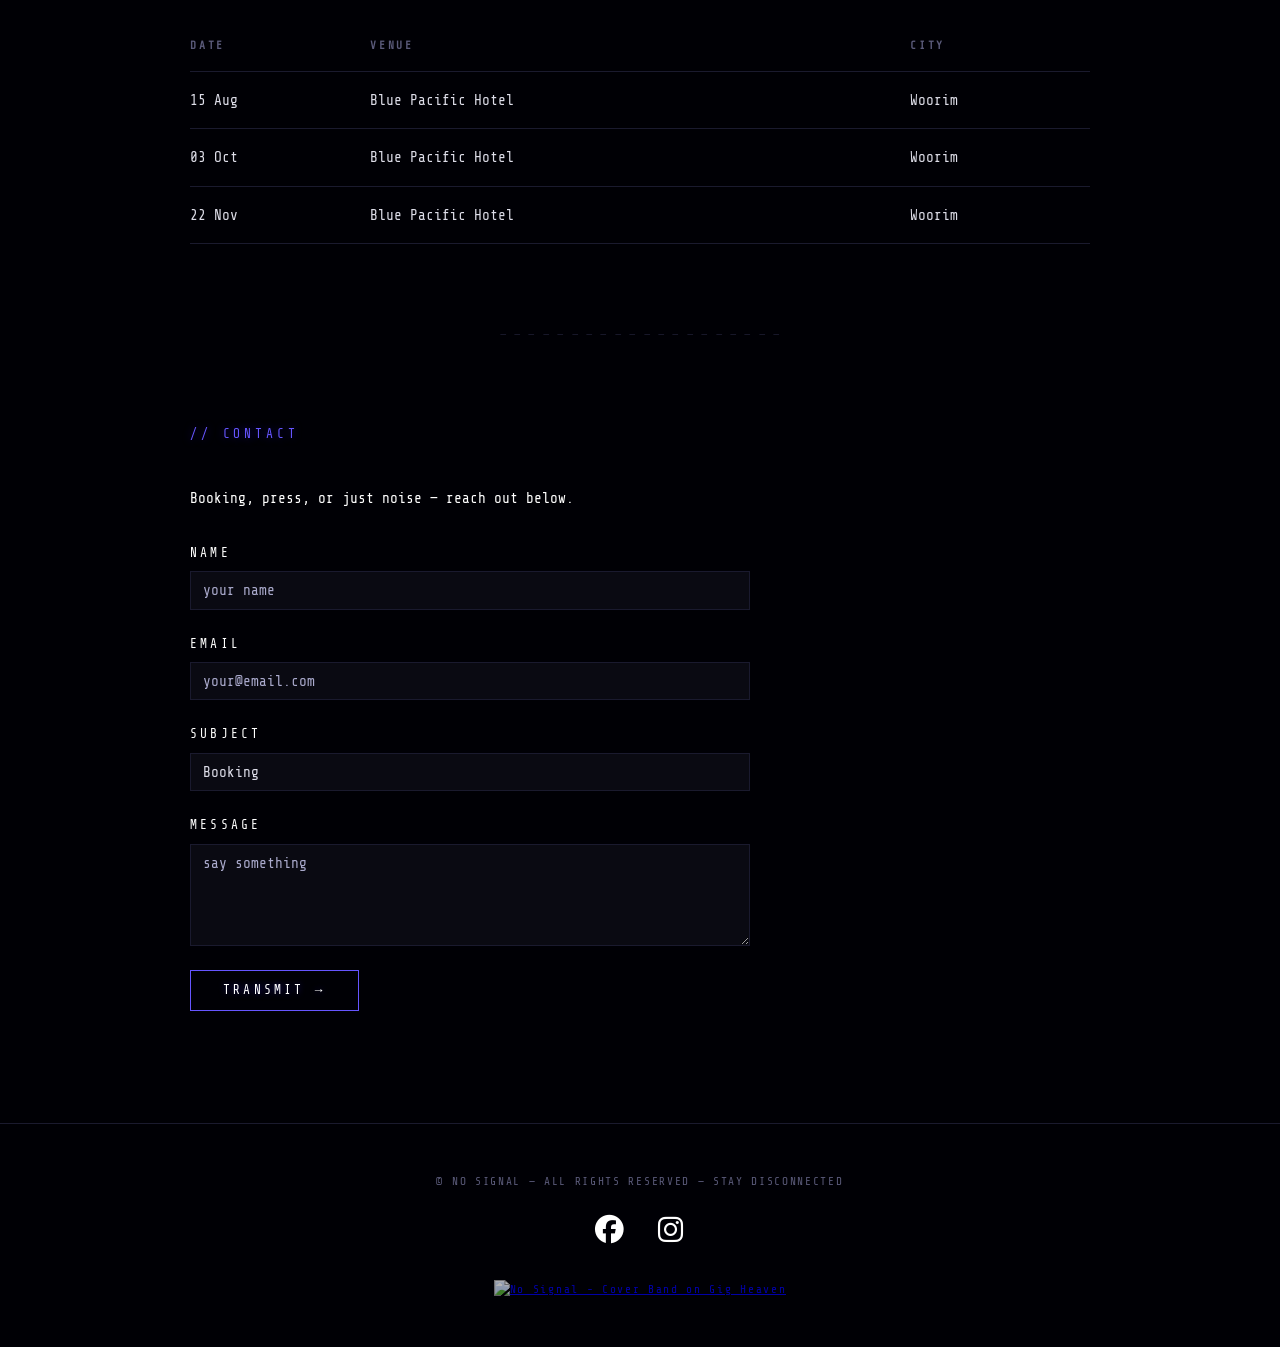
==== commit 3d08f27f: "Add Gig Heaven badge to footer Co-Authored-By: Claude Sonnet 4.6 <noreply@anthropic.com>" ====
--- a/index.html
+++ b/index.html
@@ -156,6 +156,9 @@
       <a href="https://www.facebook.com/profile.php?id=61578885463673" target="_blank" rel="noopener" aria-label="Facebook"><i class="fa-brands fa-facebook"></i></a>
       <a href="https://www.instagram.com/no_signal_bribie" target="_blank" rel="noopener" aria-label="Instagram"><i class="fa-brands fa-instagram"></i></a>
     </div>
+    <div class="gig-badge">
+      <a href="https://www.gigheaven.com/members/nosignal.html" target="_blank" rel="noopener"><img src="https://www.gigheaven.com/badge/black.svg?l=37441" height="80" width="80" alt="No Signal - Cover Band on Gig Heaven" referrerpolicy="unsafe-url"></a>
+    </div>
   </footer>
 
   <div class="modal-overlay" id="setlist-modal" onclick="closeSetlist(event)">
--- a/style.css
+++ b/style.css
@@ -444,6 +444,16 @@
   text-shadow: 0 0 12px var(--glow);
 }
 
+.gig-badge {
+  margin-top: 1.5rem;
+  opacity: 0.7;
+  transition: opacity 0.15s;
+}
+
+.gig-badge:hover {
+  opacity: 1;
+}
+
 /* ── RESPONSIVE ── */
 @media (max-width: 800px) {
   .hero {
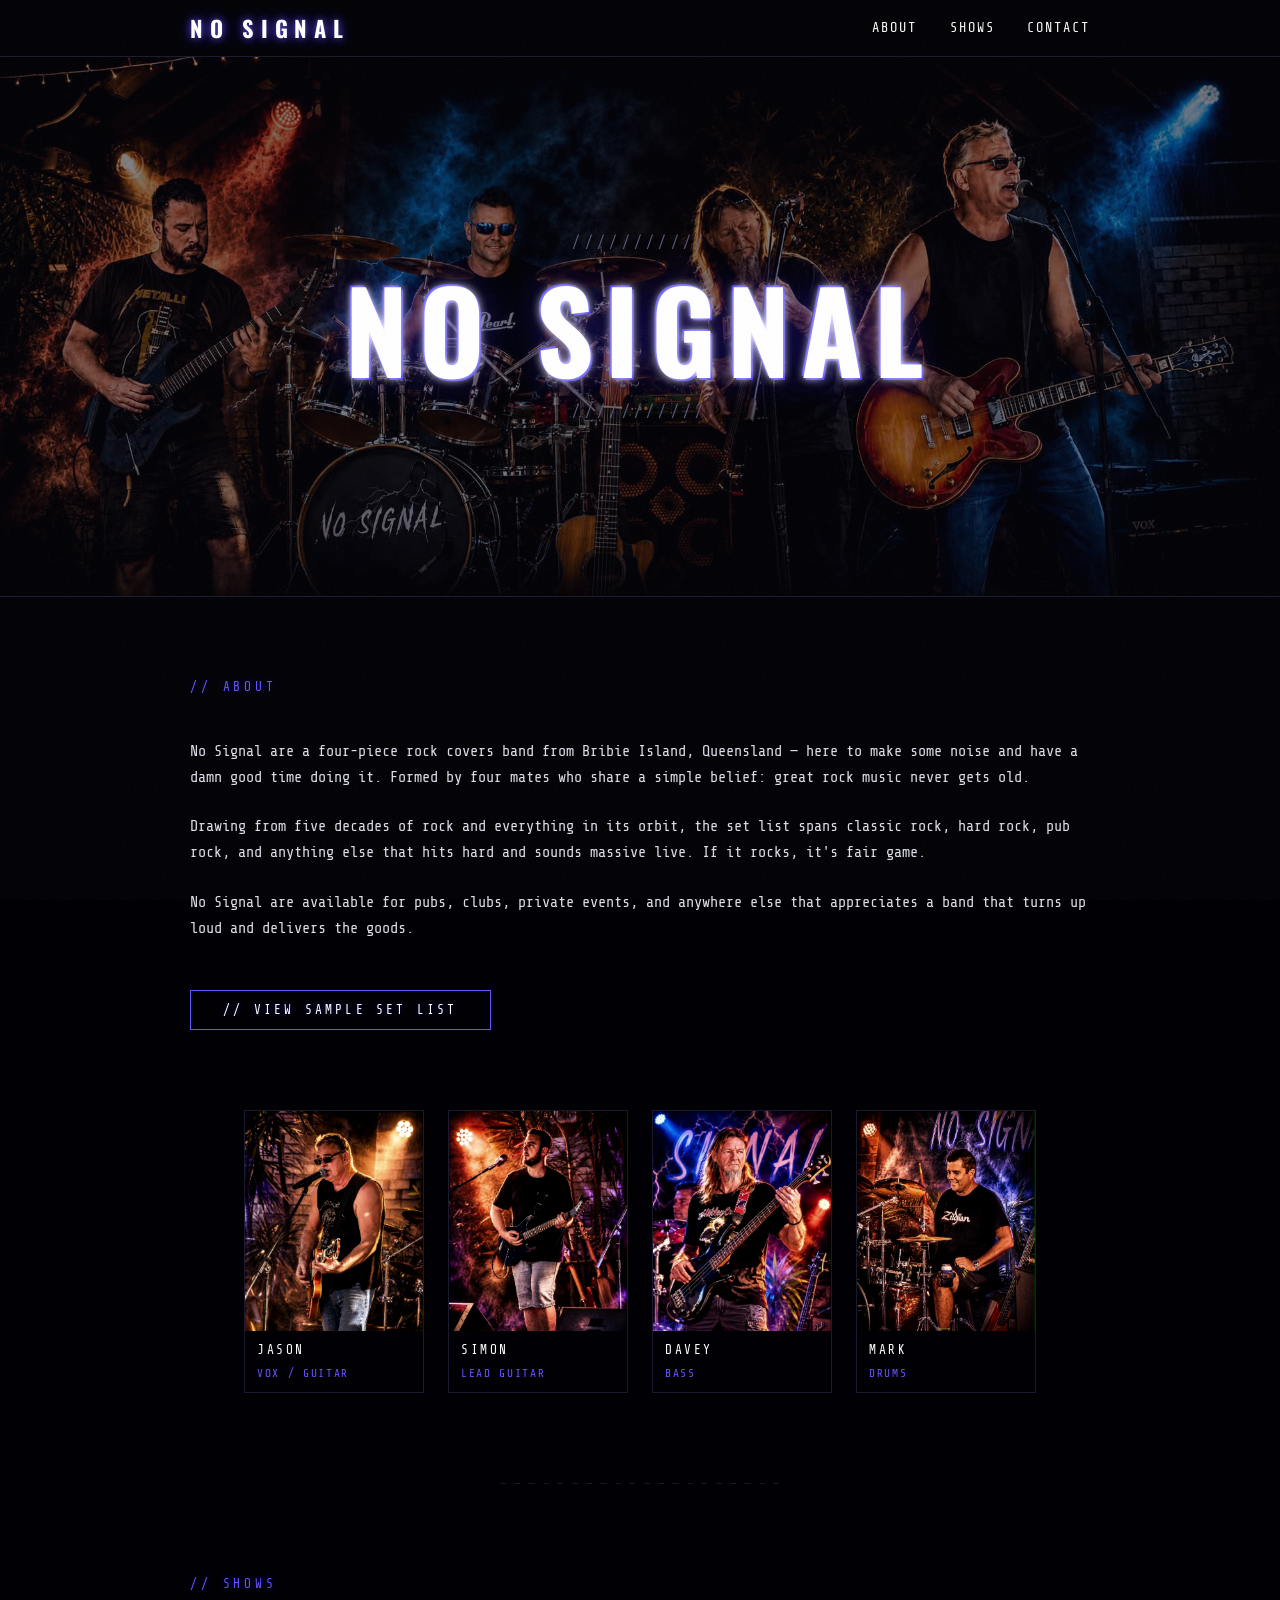
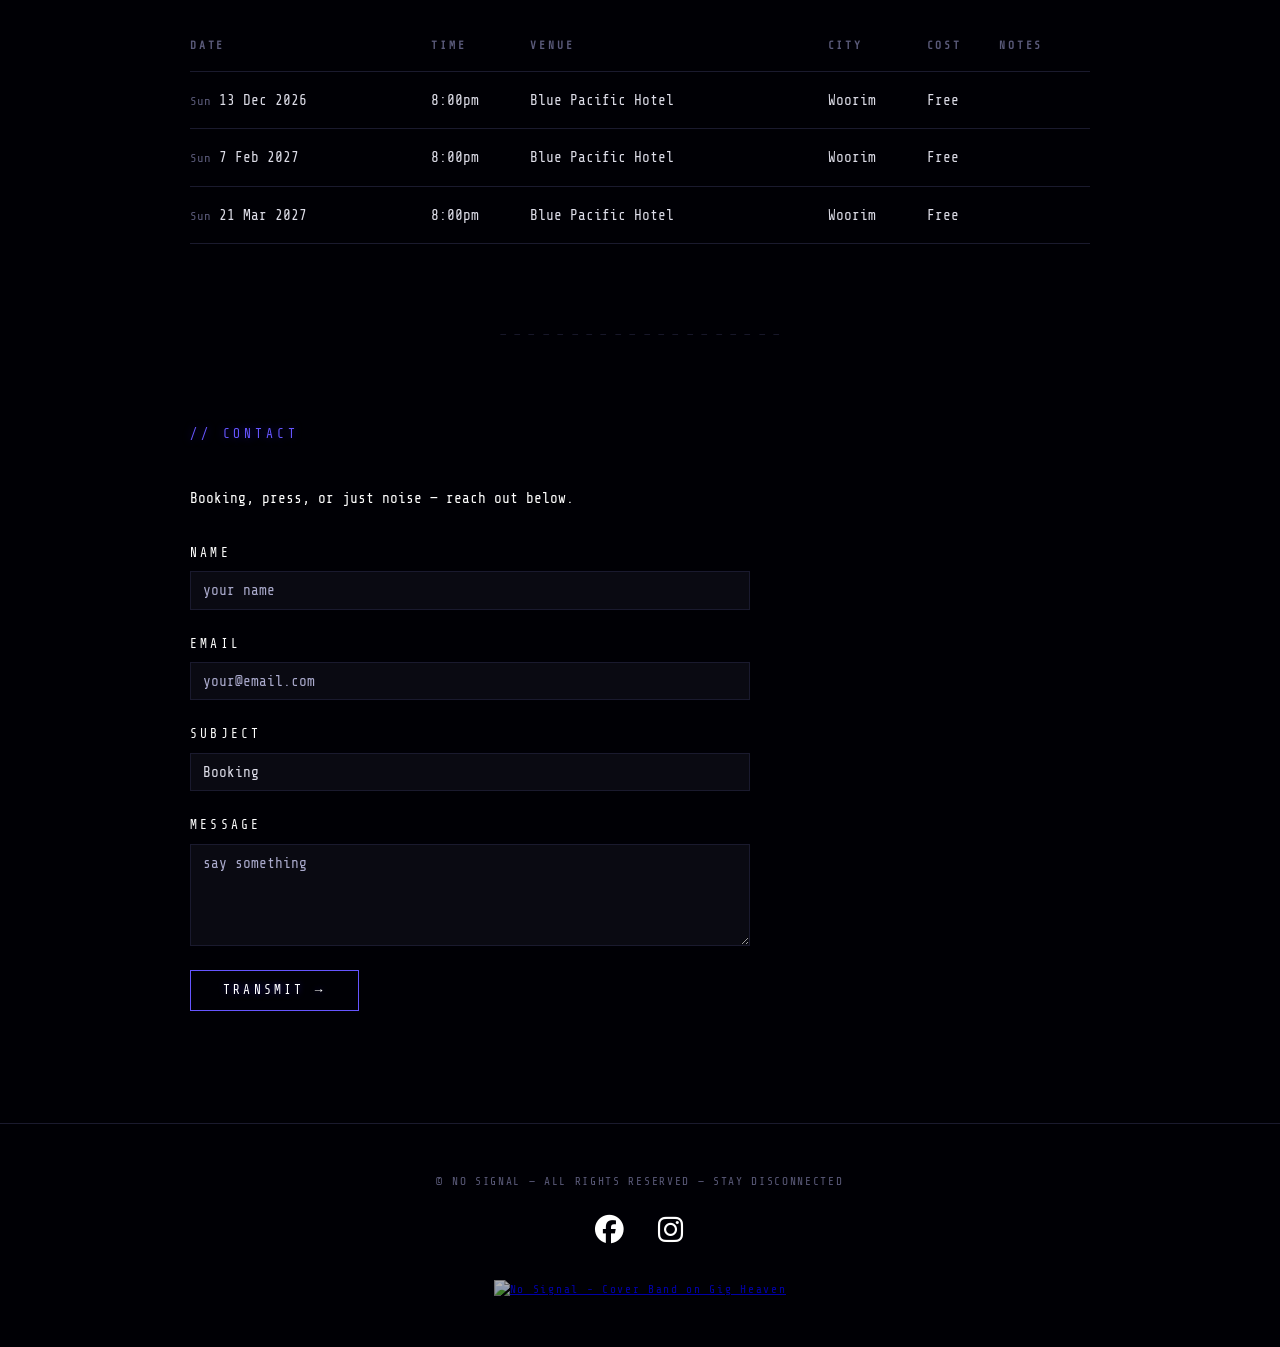
==== commit cfe2f68d: "Add dynamic gig listing from gigs.csv Shows next 4 upcoming gigs; past and private events auto-hidde" ====
--- a/index.html
+++ b/index.html
@@ -88,32 +88,16 @@
         <thead>
           <tr>
             <th>DATE</th>
+            <th class="col-time">TIME</th>
             <th>VENUE</th>
             <th>CITY</th>
-            <th></th>
+            <th class="col-cost">COST</th>
+            <th class="col-notes">NOTES</th>
           </tr>
         </thead>
-        <tbody>
-          <tr>
-            <td>15 Aug</td>
-            <td>Blue Pacific Hotel</td>
-            <td>Woorim</td>
-            <td></td>
-          </tr>
-          <tr>
-            <td>03 Oct</td>
-            <td>Blue Pacific Hotel</td>
-            <td>Woorim</td>
-            <td></td>
-          </tr>
-          <tr>
-            <td>22 Nov</td>
-            <td>Blue Pacific Hotel</td>
-            <td>Woorim</td>
-            <td></td>
-          </tr>
-        </tbody>
+        <tbody id="gigs-tbody"></tbody>
       </table>
+      <button class="shows-more-btn" id="shows-more-btn" onclick="expandShows()"></button>
     </div>
   </section>
 
--- a/style.css
+++ b/style.css
@@ -247,6 +247,35 @@
 
 .ticket-link:hover {
   opacity: 1;
+}
+
+.gig-day {
+  color: var(--dim);
+  font-size: 0.85em;
+}
+
+.gig-extra {
+  display: none;
+}
+
+.shows-more-btn {
+  display: none;
+  background: transparent;
+  border: 1px solid var(--accent-bright);
+  color: #fff;
+  font-family: var(--mono);
+  font-size: 0.8rem;
+  letter-spacing: 0.25em;
+  padding: 0.6rem 1.5rem;
+  cursor: pointer;
+  transition: background 0.15s, box-shadow 0.15s;
+  text-shadow: 0 0 6px var(--glow);
+  margin-top: 1.5rem;
+}
+
+.shows-more-btn:hover {
+  background: var(--accent);
+  box-shadow: 0 0 16px var(--glow);
 }
 
 /* ── CONTACT ── */
@@ -476,8 +505,9 @@
     gap: 1.2rem;
   }
 
-  .shows-table th:last-child,
-  .shows-table td:last-child {
+  .col-time,
+  .col-cost,
+  .col-notes {
     display: none;
   }
 }
